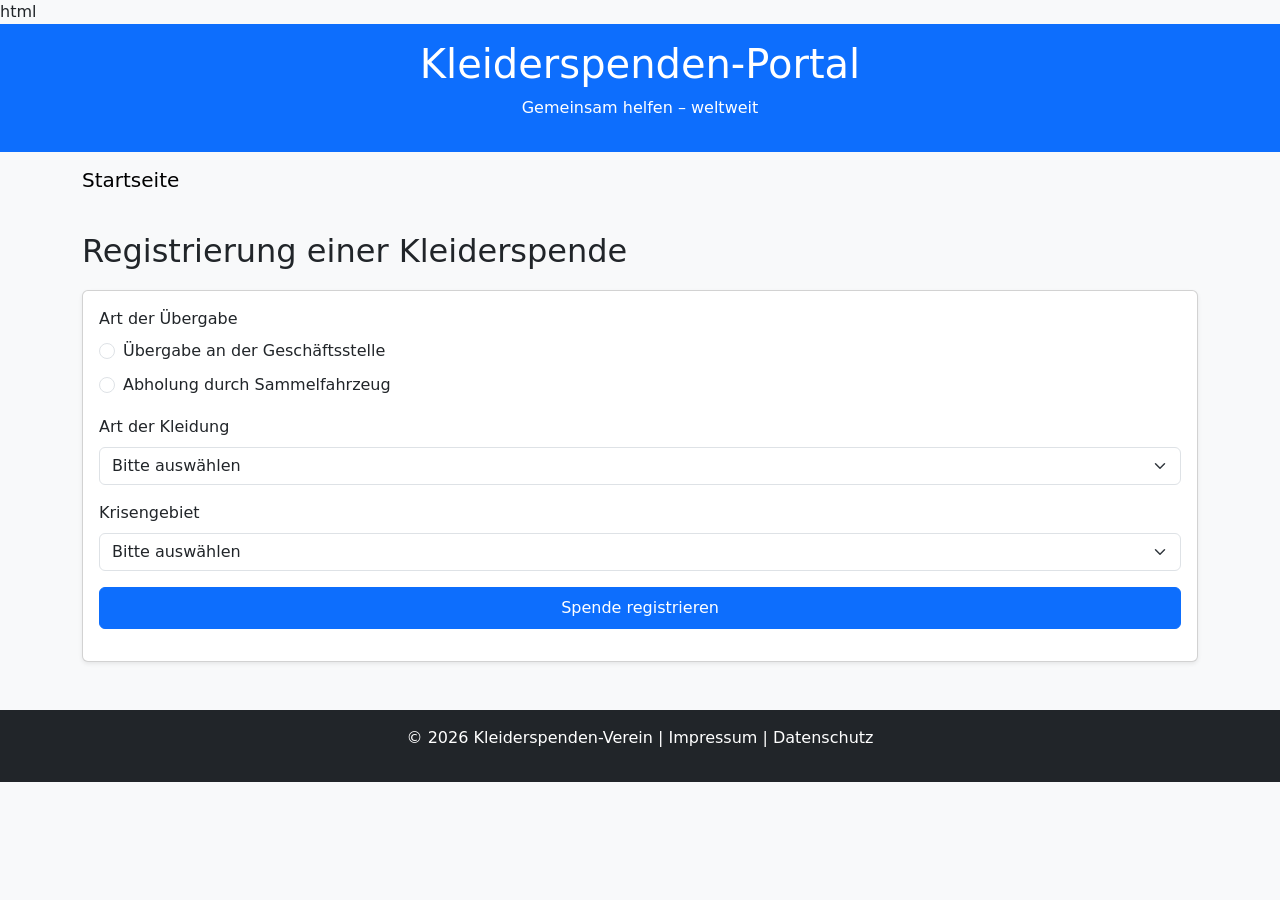
==== index.html @ 91214977 "Finale Version – Spendenformular" ====
</>html
<!DOCTYPE html>
<html lang="de">

<head>
    <meta charset="UTF-8">
    <meta name="viewport" content="width=device-width, initial-scale=1.0">
    <title>Kleiderspenden-Portal</title>

    <!-- Bootstrap CSS -->
    <link href="https://cdn.jsdelivr.net/npm/bootstrap@5.3.3/dist/css/bootstrap.min.css" rel="stylesheet">

    <!-- Eigenes CSS -->
    <link rel="stylesheet" href="style.css">
</head>

<body>
    <!-- HEADER -->
    <header class="bg-primary text-white text-center p-3">
        <h1>Kleiderspenden-Portal</h1>
        <p>Gemeinsam helfen – weltweit</p>
    </header>

    <!-- NAVIGATION -->
    <nav class="navbar navbar-expand-lg navbar-light bg-light">
        <div class="container">
            <a class="navbar-brand" href="#">Startseite</a>
        </div>
    </nav>

    <!-- CONTENT -->
    <main class="container py-4">
        <h2>Registrierung einer Kleiderspende</h2>
        <div class="card shadow-sm">
            <div class="card-body">
                <form id="donationForm">

                    <!-- Übergabeart -->
                    <div class="mb-3">
                        <label class="form-label">Art der Übergabe</label>

                        <div class="d-grid gap-2">
                            <div class="form-check">
                                <input class="form-check-input" type="radio" name="delivery" value="office" required>
                                <label class="form-check-label">Übergabe an der Geschäftsstelle</label>
                            </div>

                            <div class="form-check">
                                <input class="form-check-input" type="radio" name="delivery" value="pickup">
                                <label class="form-check-label">Abholung durch Sammelfahrzeug</label>
                            </div>
                        </div>
                    </div>

                    <!-- Adressfelder (nur bei Abholung sichtbar) -->
                    <div id="addressFields" style="display:none;">
                        <div class="mb-3">
                            <label class="form-label">Straße und Hausnummer</label>
                            <input type="text" class="form-control" id="street" maxlength="100"
                                pattern="[A-Za-z0-9äöüÄÖÜß\s\-\.]+">
                        </div>

                        <div class="mb-3">
                            <label class="form-label">Postleitzahl</label>
                            <input type="text" class="form-control" id="plz" pattern="[0-9]{5}" maxlength="5"
                                inputmode="numeric">
                        </div>

                        <div class="mb-3">
                            <label class="form-label">Ort</label>
                            <input type="text" class="form-control" id="city" maxlength="50"
                                pattern="[A-Za-zäöüÄÖÜß\s\-]+">
                        </div>
                    </div>

                    <!-- Art der Kleidung -->
                    <div class="mb-3">
                        <label class="form-label">Art der Kleidung</label>
                        <select class="form-select" id="clothingType" required>
                            <option value="">Bitte auswählen</option>
                            <option>Jacken</option>
                            <option>Hosen</option>
                            <option>T-Shirts</option>
                            <option>Schuhe</option>
                            <option>Kinderkleidung</option>
                        </select>
                    </div>

                    <!-- Krisengebiet -->
                    <div class="mb-3">
                        <label class="form-label">Krisengebiet</label>
                        <select class="form-select" id="region" required>
                            <option value="">Bitte auswählen</option>
                            <option>Kleinbonum</option>
                            <option>Babaorum</option>
                            <option>Aquarium</option>
                            <option>Laudanum</option>
                        </select>
                    </div>

                    <button type="submit" class="btn btn-primary w-100 py-2">Spende registrieren</button>

                </form>
            </div>
        </div>
    </main>

    <!-- FOOTER -->
    <footer class="bg-dark text-white text-center p-3 mt-4">
        <p>&copy; 2026 Kleiderspenden-Verein | Impressum | Datenschutz</p>
    </footer>

    <!-- jQuery -->
    <script src="https://code.jquery.com/jquery-3.6.0.min.js"></script>

    <!-- Bootstrap JS -->
    <script src="https://cdn.jsdelivr.net/npm/bootstrap@5.3.2/dist/js/bootstrap.bundle.min.js"></script>

    <!-- Eigenes JS -->
    <script src="script.js"></script>
</body>

</html>
---- style.css ----
body {
    background-color: #f8f9fa;
}

h2 {
    margin-bottom: 20px;
}
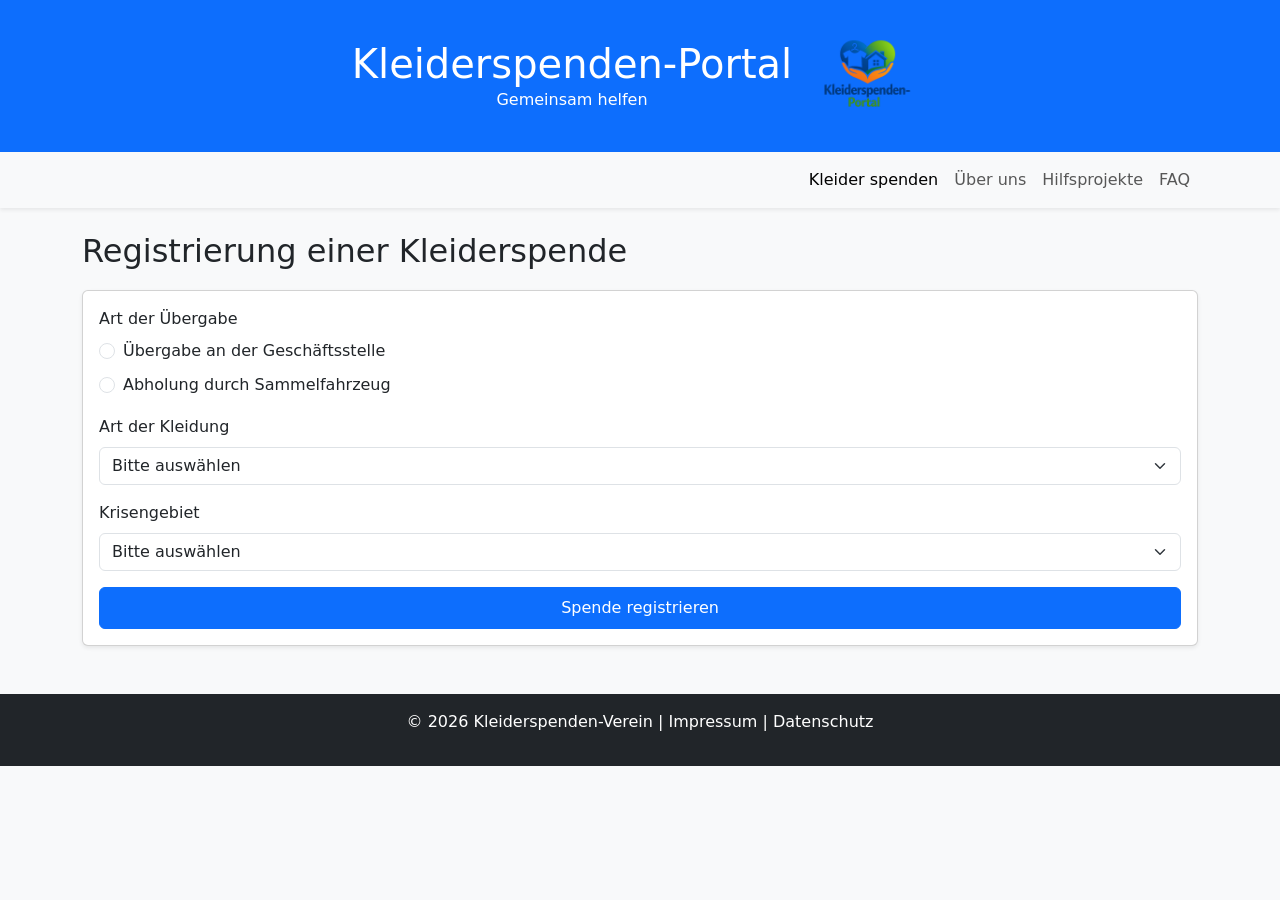
==== commit 3dd922fd: "Neue Version 05.03.2026" ====
--- a/index.html
+++ b/index.html
@@ -1,123 +1,202 @@
-</>html
-<!DOCTYPE html>
+<!doctype html>
 <html lang="de">
-
-<head>
-    <meta charset="UTF-8">
-    <meta name="viewport" content="width=device-width, initial-scale=1.0">
+  <head>
+    <meta charset="UTF-8" />
+    <meta name="viewport" content="width=device-width, initial-scale=1.0" />
     <title>Kleiderspenden-Portal</title>
 
     <!-- Bootstrap CSS -->
-    <link href="https://cdn.jsdelivr.net/npm/bootstrap@5.3.3/dist/css/bootstrap.min.css" rel="stylesheet">
+    <link
+      href="https://cdn.jsdelivr.net/npm/bootstrap@5.3.3/dist/css/bootstrap.min.css"
+      rel="stylesheet"
+    />
 
     <!-- Eigenes CSS -->
-    <link rel="stylesheet" href="style.css">
-</head>
-
-<body>
-    <!-- HEADER -->
-    <header class="bg-primary text-white text-center p-3">
-        <h1>Kleiderspenden-Portal</h1>
-        <p>Gemeinsam helfen – weltweit</p>
+    <link rel="stylesheet" href="style.css" />
+  </head>
+
+  <body>
+    <!-- HEADER + Logo-->
+    <header class="bg-primary text-white p-3">
+      <div
+        class="d-flex flex-column flex-md-row justify-content-center align-items-center text-center text-md-start"
+      >
+        <div class="text-center me-3">
+          <h1 class="mb-0">Kleiderspenden-Portal</h1>
+          <p class="mb-0">Gemeinsam helfen</p>
+        </div>
+        <img
+          src="images/logo.png"
+          alt="Logo des Kleiderspenden-Portals"
+          class="img-fluid mt-3 mt-md-0"
+          style="max-height: 120px"
+        />
+      </div>
     </header>
 
     <!-- NAVIGATION -->
-    <nav class="navbar navbar-expand-lg navbar-light bg-light">
-        <div class="container">
-            <a class="navbar-brand" href="#">Startseite</a>
+    <nav class="navbar navbar-expand-lg navbar-light bg-light shadow-sm">
+      <div class="container">
+        <!-- Burger Button -->
+        <button
+          class="navbar-toggler"
+          type="button"
+          data-bs-toggle="collapse"
+          data-bs-target="#mainNav"
+          aria-controls="mainNav"
+          aria-expanded="false"
+          aria-label="Navigation umschalten"
+        >
+          <span class="navbar-toggler-icon"></span>
+        </button>
+
+        <!-- Navigation -->
+        <div class="collapse navbar-collapse" id="mainNav">
+          <ul class="navbar-nav ms-auto">
+            <li class="nav-item">
+              <a class="nav-link active" href="#">Kleider spenden</a>
+            </li>
+
+            <li class="nav-item">
+              <a class="nav-link" href="#">Über uns</a>
+            </li>
+
+            <li class="nav-item">
+              <a class="nav-link" href="#">Hilfsprojekte</a>
+            </li>
+
+            <li class="nav-item">
+              <a class="nav-link" href="#">FAQ</a>
+            </li>
+          </ul>
         </div>
+      </div>
     </nav>
 
     <!-- CONTENT -->
     <main class="container py-4">
-        <h2>Registrierung einer Kleiderspende</h2>
-        <div class="card shadow-sm">
-            <div class="card-body">
-                <form id="donationForm">
-
-                    <!-- Übergabeart -->
-                    <div class="mb-3">
-                        <label class="form-label">Art der Übergabe</label>
-
-                        <div class="d-grid gap-2">
-                            <div class="form-check">
-                                <input class="form-check-input" type="radio" name="delivery" value="office" required>
-                                <label class="form-check-label">Übergabe an der Geschäftsstelle</label>
-                            </div>
-
-                            <div class="form-check">
-                                <input class="form-check-input" type="radio" name="delivery" value="pickup">
-                                <label class="form-check-label">Abholung durch Sammelfahrzeug</label>
-                            </div>
-                        </div>
-                    </div>
-
-                    <!-- Adressfelder (nur bei Abholung sichtbar) -->
-                    <div id="addressFields" style="display:none;">
-                        <div class="mb-3">
-                            <label class="form-label">Straße und Hausnummer</label>
-                            <input type="text" class="form-control" id="street" maxlength="100"
-                                pattern="[A-Za-z0-9äöüÄÖÜß\s\-\.]+">
-                        </div>
-
-                        <div class="mb-3">
-                            <label class="form-label">Postleitzahl</label>
-                            <input type="text" class="form-control" id="plz" pattern="[0-9]{5}" maxlength="5"
-                                inputmode="numeric">
-                        </div>
-
-                        <div class="mb-3">
-                            <label class="form-label">Ort</label>
-                            <input type="text" class="form-control" id="city" maxlength="50"
-                                pattern="[A-Za-zäöüÄÖÜß\s\-]+">
-                        </div>
-                    </div>
-
-                    <!-- Art der Kleidung -->
-                    <div class="mb-3">
-                        <label class="form-label">Art der Kleidung</label>
-                        <select class="form-select" id="clothingType" required>
-                            <option value="">Bitte auswählen</option>
-                            <option>Jacken</option>
-                            <option>Hosen</option>
-                            <option>T-Shirts</option>
-                            <option>Schuhe</option>
-                            <option>Kinderkleidung</option>
-                        </select>
-                    </div>
-
-                    <!-- Krisengebiet -->
-                    <div class="mb-3">
-                        <label class="form-label">Krisengebiet</label>
-                        <select class="form-select" id="region" required>
-                            <option value="">Bitte auswählen</option>
-                            <option>Kleinbonum</option>
-                            <option>Babaorum</option>
-                            <option>Aquarium</option>
-                            <option>Laudanum</option>
-                        </select>
-                    </div>
-
-                    <button type="submit" class="btn btn-primary w-100 py-2">Spende registrieren</button>
-
-                </form>
-            </div>
+      <h2>Registrierung einer Kleiderspende</h2>
+      <div class="card shadow-sm">
+        <div class="card-body">
+          <form id="donationForm">
+            <!-- Übergabeart -->
+            <div class="mb-3">
+              <label class="form-label">Art der Übergabe</label>
+
+              <div class="d-grid gap-2">
+                <div class="form-check">
+                  <input
+                    class="form-check-input"
+                    type="radio"
+                    name="delivery"
+                    value="office"
+                    required
+                  />
+                  <label class="form-check-label"
+                    >Übergabe an der Geschäftsstelle</label
+                  >
+                </div>
+
+                <div class="form-check">
+                  <input
+                    class="form-check-input"
+                    type="radio"
+                    name="delivery"
+                    value="pickup"
+                  />
+                  <label class="form-check-label"
+                    >Abholung durch Sammelfahrzeug</label
+                  >
+                </div>
+              </div>
+            </div>
+
+            <!-- Adressfelder (nur bei Abholung sichtbar) -->
+            <div id="addressFields" style="display: none">
+              <div class="mb-3">
+                <label class="form-label">Straße und Hausnummer</label>
+                <input
+                  type="text"
+                  class="form-control"
+                  id="street"
+                  maxlength="100"
+                  pattern="[A-Za-z0-9äöüÄÖÜß\s\-\.]+"
+                />
+              </div>
+
+              <div class="mb-3">
+                <label class="form-label">Postleitzahl</label>
+                <input
+                  type="text"
+                  class="form-control"
+                  id="plz"
+                  pattern="[0-9]{5}"
+                  maxlength="5"
+                  inputmode="numeric"
+                />
+                <div id="plzWarning" class="alert alert-warning mt-2 d-none">
+                  Die Geschäftsstelle befindet sich in Ihrer Nähe. Bitte geben
+                  Sie Ihre Spende direkt dort ab.
+                </div>
+              </div>
+
+              <div class="mb-3">
+                <label class="form-label">Ort</label>
+                <input
+                  type="text"
+                  class="form-control"
+                  id="city"
+                  maxlength="50"
+                  pattern="[A-Za-zäöüÄÖÜß\s\-]+"
+                />
+              </div>
+            </div>
+
+            <!-- Art der Kleidung -->
+            <div class="mb-3">
+              <label class="form-label">Art der Kleidung</label>
+              <select class="form-select" id="clothingType" required>
+                <option value="">Bitte auswählen</option>
+                <option>Jacken</option>
+                <option>Hosen</option>
+                <option>T-Shirts</option>
+                <option>Schuhe</option>
+                <option>Kinderkleidung</option>
+              </select>
+            </div>
+
+            <!-- Krisengebiet -->
+            <div class="mb-3">
+              <label class="form-label">Krisengebiet</label>
+              <select class="form-select" id="region" required>
+                <option value="">Bitte auswählen</option>
+                <option>Kleinbonum</option>
+                <option>Babaorum</option>
+                <option>Aquarium</option>
+                <option>Laudanum</option>
+              </select>
+            </div>
+
+            <button type="submit" class="btn btn-primary w-100 py-2">
+              Spende registrieren
+            </button>
+          </form>
         </div>
+      </div>
     </main>
 
     <!-- FOOTER -->
     <footer class="bg-dark text-white text-center p-3 mt-4">
-        <p>&copy; 2026 Kleiderspenden-Verein | Impressum | Datenschutz</p>
+      <p>&copy; 2026 Kleiderspenden-Verein | Impressum | Datenschutz</p>
     </footer>
 
     <!-- jQuery -->
     <script src="https://code.jquery.com/jquery-3.6.0.min.js"></script>
 
     <!-- Bootstrap JS -->
-    <script src="https://cdn.jsdelivr.net/npm/bootstrap@5.3.2/dist/js/bootstrap.bundle.min.js"></script>
+    <script src="https://cdn.jsdelivr.net/npm/bootstrap@5.3.3/dist/js/bootstrap.bundle.min.js"></script>
 
     <!-- Eigenes JS -->
     <script src="script.js"></script>
-</body>
-
-</html>+  </body>
+</html>
